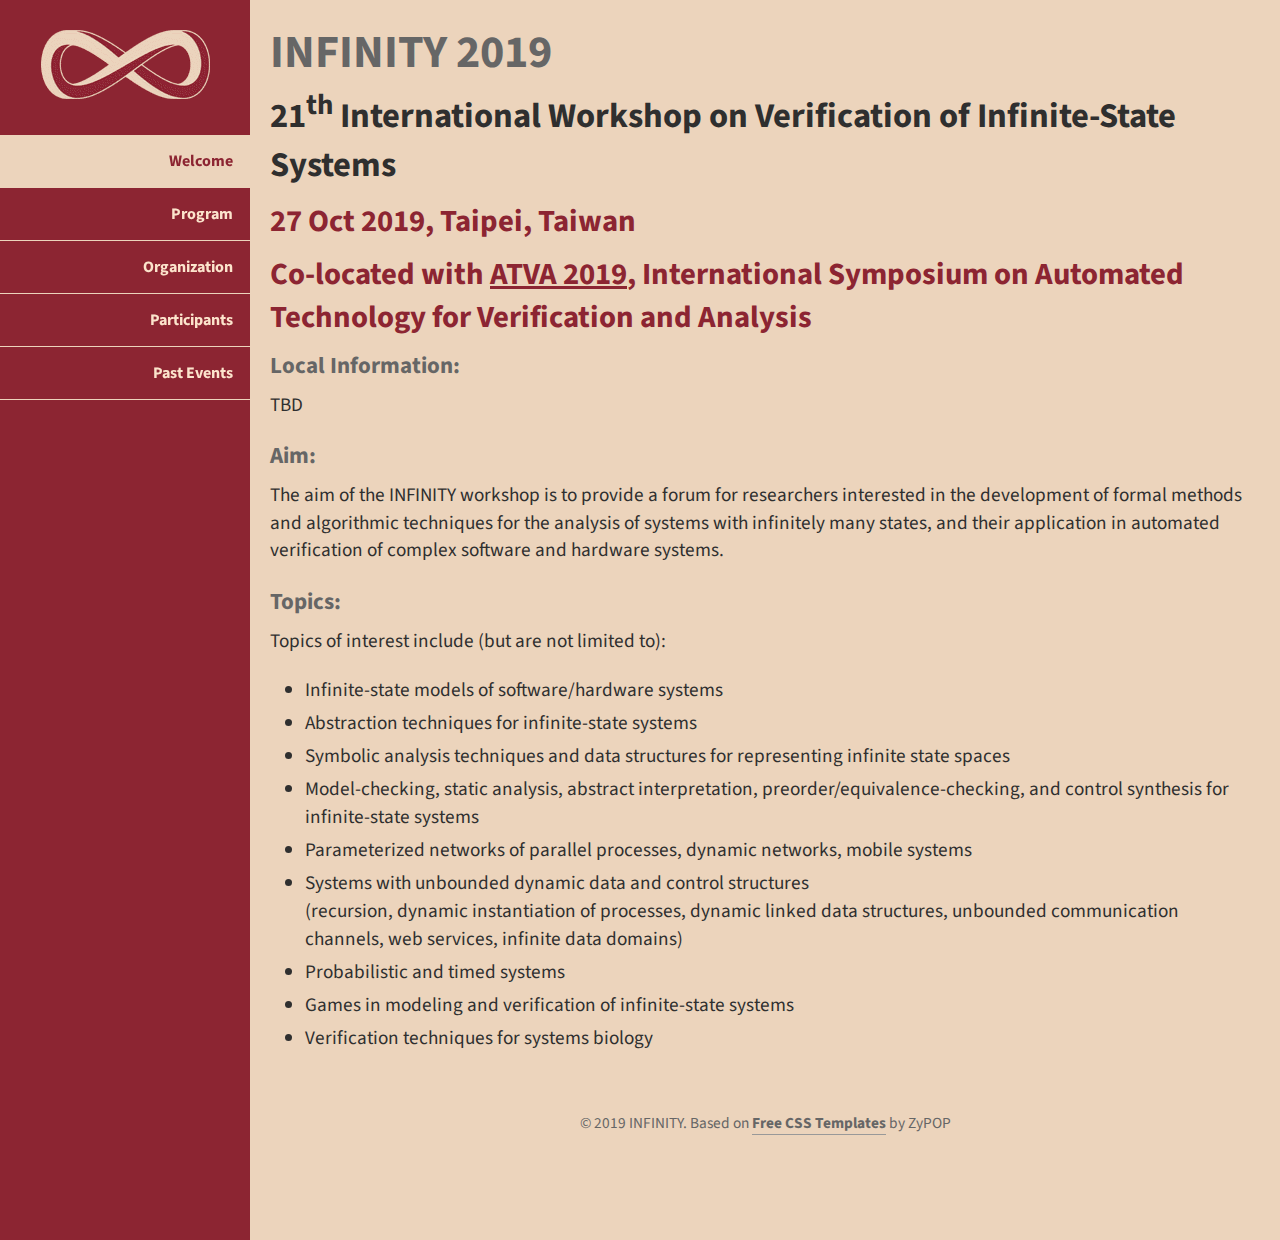
==== index.html @ cc86fb62 "init" ====
<!doctype html>
<html>
<head>
<meta http-equiv="Content-Type" content="text/html; charset=utf-8" />
<title>INFINITY 2019</title>
<link rel="stylesheet" href="./INFINITY_2019/styles.css" type="text/css" />
<!--[if lt IE 9]>
<script src="http://html5shiv.googlecode.com/svn/trunk/html5.js"></script>
<![endif]-->
<!--
anatine, a free CSS web template by ZyPOP (zypopwebtemplates.com/)

Download: http://zypopwebtemplates.com/

License: Creative Commons Attribution
//-->
<meta name="viewport" content="width=device-width, initial-scale=1">
<!--
<meta name="viewport" content="width=device-width, minimum-scale=1.0, maximum-scale=1.0" />
-->
</head>

<body>

<div id="main" class="width">

 <aside id="sidebar" class="column-left">
 
  <header>
   <img src="./INFINITY_2019/infinity.gif" alt="INFINITY">
  </header>
 
  <nav id="mainnav">
   <ul>
    <li class="selected-item"><a href="index.html">Welcome</a></li>
    <li><a href="program.html">Program</a></li>
    <li><a href="organization.html">Organization</a></li>
    <li><a href="participants.html">Participants</a></li>
    <li><a href="past.html">Past Events</a></li>
   </ul>
  </nav>
  
 </aside>
 
 <div id="content" class="column-right">
    

     <!-- Main page content goes here -->
 
     <h1>INFINITY 2019</h1>
     <h2>
         21<sup>th</sup>
         International Workshop
         on Verification of Infinite-State Systems
     </h2>
     <div class="key-info">
         <time datetime="2019-10-27">27 Oct 2019</time>,
         Taipei, Taiwan
     </div>
     <div class="key-info">
         Co-located with
         <a href="http://atva2019.iis.sinica.edu.tw/">ATVA 2019</a>,
         International Symposium on Automated Technology for Verification and Analysis
     </div>

     <h5>Local Information:</h5>
     <p>
      TBD
<!--        The workshop will take place in Room M1.04,
       click <a href="https://www.ru.is/media/baeklingar/Yfirlitskort_2011.pdf">here</a>
       for a plan of the building. -->
     </p>
     
     <h5>Aim:</h5>
     <p>
     The aim of the INFINITY workshop is to
     provide a forum for researchers interested in the development of formal methods and algorithmic techniques for
     the analysis of systems with infinitely many states,
 	and their application in automated verification
     of complex software and hardware systems. </p>
 
     <h5>Topics:</h5>
     <p>
     Topics of interest include (but are not limited to):
     </p>
     <!-- ul cannot be nested inside p, see html spec -->
       <UL>
         <LI>Infinite-state models of software/hardware systems</LI>
 	<LI>Abstraction techniques for infinite-state systems</LI>
         <LI>Symbolic analysis techniques and data structures for representing infinite state spaces</LI>
         <LI>Model-checking, static analysis, abstract interpretation, preorder/equivalence-checking, and control synthesis for infinite-state systems</LI>
         <LI>Parameterized networks of parallel processes, dynamic networks, mobile systems</LI>
         <LI>Systems with unbounded dynamic data and control structures<BR>(recursion, dynamic instantiation of processes, dynamic linked data structures, unbounded communication channels, web services, infinite data domains)</LI>
         <LI>Probabilistic and timed systems </LI>
         <LI>Games in modeling and verification of infinite-state systems</LI>
          <LI>Verification techniques for systems biology </LI>
       </UL>

     
     <!-- Main page content ends here -->


     <footer class="clear">
        <hr>
        <p>&copy; 2019 INFINITY. Based on <a href="http://zypopwebtemplates.com/">Free CSS Templates</a> by ZyPOP</p>
     </footer>
 </div>
 
 <div class="clear"></div>
</div>

</body>
</html>
---- INFINITY_2019/styles.css ----
@import url(http://fonts.googleapis.com/css?family=Source+Sans+Pro:400,700);

/** global **/
body {
	margin:0px auto;
	padding:0;
	background: #ecd4bc;
	font-family: "Source Sans Pro","sans-serif";
	font-size: 1.0em;
	color:#2f2f2f;

	/** to keep footer where it belongs to **/
	position: relative;
	min-height: 100%;
}
* {
	margin:0;
	padding:0;
}


/** element defaults **/
table {
	width:100%;
	text-align:left;
}

tr {
    border-color:#8c2532;
}

th, td {
	padding:5px 10px;
}
th {
    color:#ecd4bc;
	border-top:1px solid #222;
	background-color:#2F2F2F;
}
td {
    border-bottom:1px solid #f4f4f4;
}
code, blockquote {
	display:block;
	border-left:5px solid #ddd;
	padding:10px;
	margin-bottom:20px;
}
blockquote p {
	font-style:italic;
	font-family:Georgia, "Times New Roman", Times, serif;
	margin:0;
	height: 1%;
}
p {
	line-height:1.44em;
	margin-bottom:20px;
}
a {
	color:#8c2532;
}
a:hover {
	color:#000;
}
a:focus {
	outline:none;
}
a.button { 
    background-color: #8c2532;
    border-radius: 5px;
    color: #ecd4bc;
    display: inline-block;
    font-weight: bold;
    padding: 8px 22px;
    font-size: 0.8em;
    letter-spacing: 0.25px;
    text-decoration: none;
    text-transform: uppercase;
}

a.button-reversed { 
    background-color: #333;
}

a.button:hover {
	background-color: #669D48;
}

a.button-reversed:hover {
	background-color: #222;
}
fieldset {
	display:block;
	border:none;
	border-top:1px solid #e0e0e0;
}
fieldset legend {
	font-weight:bold;
	padding-right:10px;
	color:#999;
}
fieldset form {
	padding-top:15px;
}
fieldset p label {
	float:left;
	width:150px;
	font-family: "Source Sans Pro","sans-serif";
}
fieldset form input, fieldset form select, fieldset form textarea {
	padding:5px;
	color:#333333;
	font-size:13px;
	font-family: "Source Sans Pro","sans-serif";
	border:1px solid #ddd;
}
fieldset form input.formbutton {
border:none;
    background-color: #8c2532;
    border-radius: 5px;
    color: #FFFFFF;
    display: inline-block;
    font-weight: bold;
    padding: 8px 22px;
    font-size: 0.8em;
    letter-spacing: 0.25px;
    text-decoration: none;
    text-transform: uppercase;


}
h1 {
        color:#666;
	font-size:2.4em;
}
h2 {
	color:#2f2f2f;
	font-size:1.8em;
	font-weight:bold;
	padding-bottom:10px;
}
h3 {
	color:#8c2532;
	font-size:1.6em;
	padding-bottom:10px;
}
.key-info {
	color:#8c2532;
	font-size:1.6em;
	padding-bottom:10px;
        font-weight:bold;
}
h4 {
	padding-bottom:10px;
	font-size:1.4em;
	color:#000;
}
h5 {
	padding-bottom:10px;
	font-size:1.2em;
	color:#666666;
}
ul, ol {
	margin:0 0 35px 35px;
}
li {
	padding-bottom:5px;
}


.past-inf {
        color: #8c2532;
        font-weight: bold;
}

hr {
    display: none;
    background-color: #bbb;
    color: #bbb;
}


/** wrapper **/
div#wrapper {
	margin:0px auto;
	padding:0;
}

.width {
	width:auto;
	margin: 0 auto;
}




/** header **/
header {
	padding:30px 17px 30px;
	margin:0 auto;
        text-align: center;
}
header h1 { 
	text-align: right;
}

header h1 a,
header h1 a:hover,
header h1 a:visited {
	color: #ecd4bc;
	font-size: 1.5em;
	text-decoration: none;
	letter-spacing:-2px;
}

header h2 {
	color:#ecd4bc;
	text-align: right;
	font-size: 0.8em;
	font-weight: normal;
	padding-bottom:0;
	letter-spacing:0;
}


/** body **/
#main {
	padding: 0;
	background: #8c2532;
}

/** past events **/
ul.past-events {
    list-style-type: none;
}

/** content+sidebar styles **/
#content {
	margin-left: 250px;
	padding: 20px;
	background-color: #ecd4bc;
}
.column-left {
	float:left;
}
.column-right {
        height: 1200px;
}
aside#sidebar {
	width:250px;
	position: fixed;
}
nav#mainnav ul {
	padding: 0;
	margin: 0;
	list-style: none;
}

nav#mainnav li {
	padding:0;
	border-bottom: 1px solid #ecd4bc;
	border-top: 0px;
}
nav#mainnav li.selected-item  {
	border-top:none;
}
nav#mainnav li.selected-item a,
nav#mainnav li.selected-item a:hover {
	color:#8c2532;
	font-weight:bold;
	background: #ecd4bc;
}
nav#mainnav li a:hover {
	background:#ecd4bc;
	color: #666666;
	text-decoration:none;
}
nav#mainnav li a {
	color: #fce4cc;
	display: block;
	padding: 15px 17px;
	text-align: right;
	font-weight:  bold;
	text-decoration: none;
}


#content {
    font-size: 1.2em;
}


article {
    padding: 10px 10px 30px;
	font-size: 1.2em;
border-bottom: 1px solid #eee;
}

article h2 {
    padding-bottom: 0;
	letter-spacing: -2px;
   font-size: 2.5em;
}

article .article-info {
  color: #C0c0c0;
font-size: 0.92em;
padding: 0px 0px 10px;
}

article .article-info a { 
	color: #ccc;
}



/** footer **/
footer {
    padding:20px 0px;

    /** to keep footer where it belongs to **/
    /**
    position: absolute;
    right: 0;
    bottom: 0;
    left: 0;
   *//
}

footer p {
	color:#666;
	margin:0;
	font-size:0.8em;
	text-align: center;
}
footer p a {
	color:#666;
	font-weight:bold;
	text-decoration:none;
	border-bottom:1px solid #999;
}
footer p a:hover { color:#333; border-bottom-color: #333; }


/** clear fix **/
.clear:after {
	display: block;
	clear: both;
	visibility: hidden;
	line-height: 0;
	height: 0;
}
 
.clear {
	clear: both;
	display: inline-block;
}
.clear {
	display: block;
}





@media screen and (max-width: 740px) {

	body { font-size: 0.9em; }	


	.width { width:auto; padding-left: 10px; padding-right: 10px; }

	.column-left, .column-right { margin:0px; }

	header h1, header h2, nav#mainnav li a { text-align:center; }
	
	#content, aside#sidebar { position: relative; float: none; width: auto; margin-left: 0; }

	
}


@media screen and (max-width: 540px) {

	body { font-size: 0.8em; }

	header, header h1 a, header h1 a:hover { text-align: center; padding: 10px 0 0 0; font-size: 1.1em; }


	nav#mainnav ul li a { margin-top: 0; padding: 1em; }


}
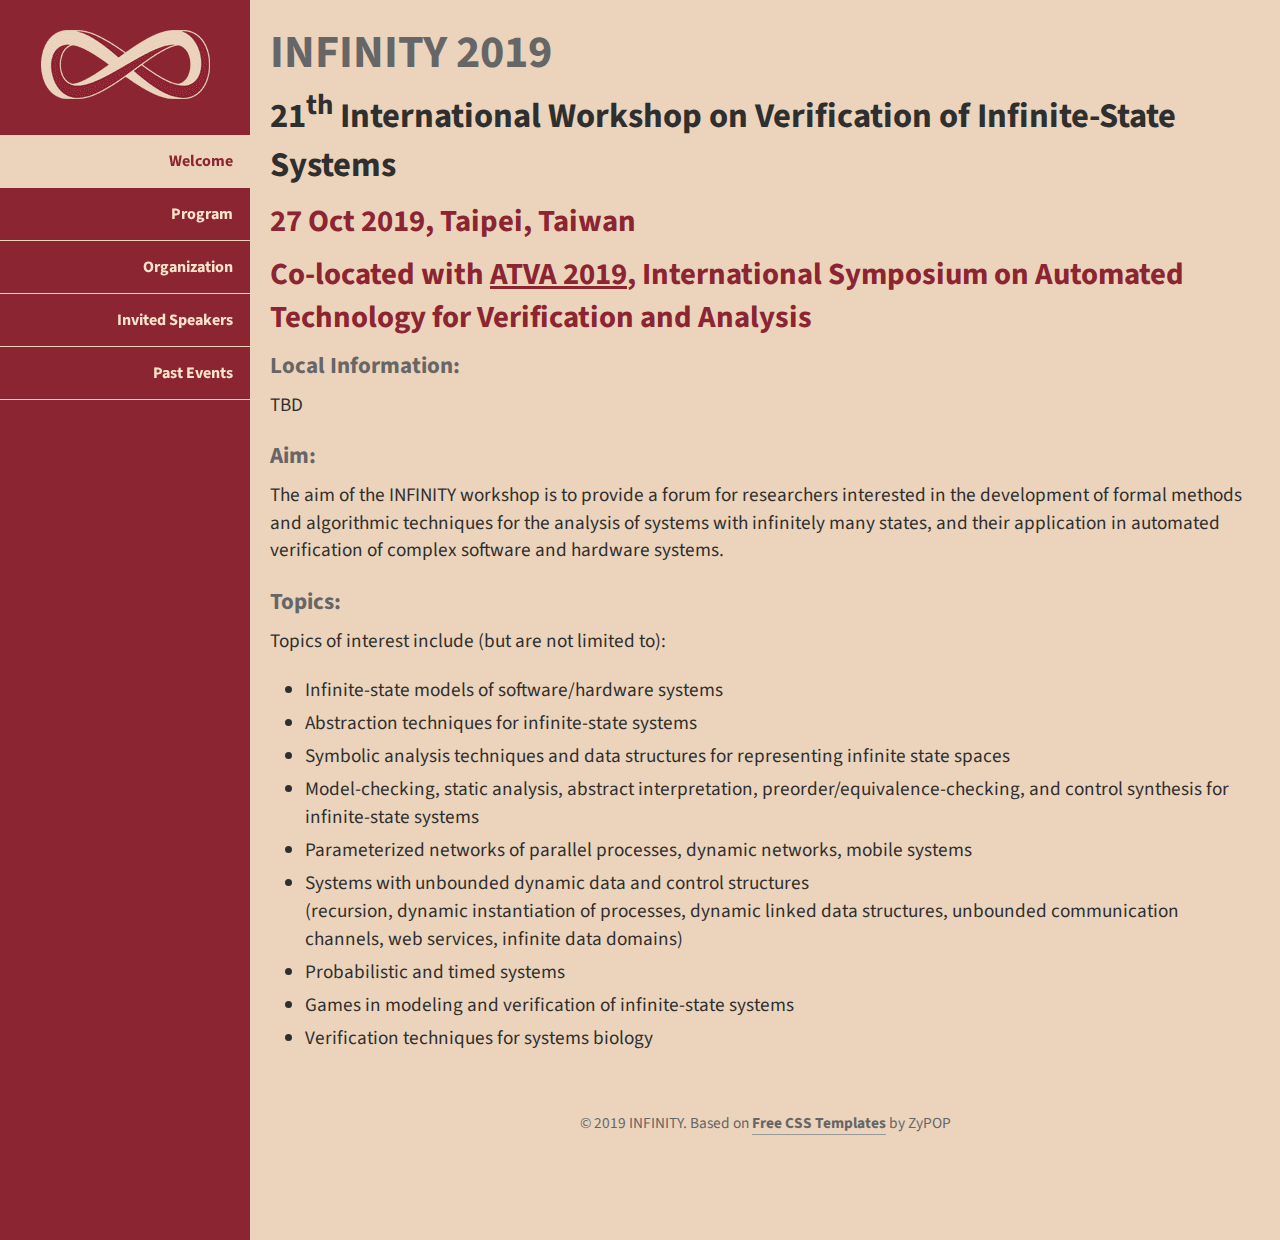
==== commit 9b7b4e95: "add speaker list" ====
--- a/index.html
+++ b/index.html
@@ -35,7 +35,7 @@
     <li class="selected-item"><a href="index.html">Welcome</a></li>
     <li><a href="program.html">Program</a></li>
     <li><a href="organization.html">Organization</a></li>
-    <li><a href="participants.html">Participants</a></li>
+    <li><a href="speaker.html">Invited Speakers</a></li>
     <li><a href="past.html">Past Events</a></li>
    </ul>
   </nav>
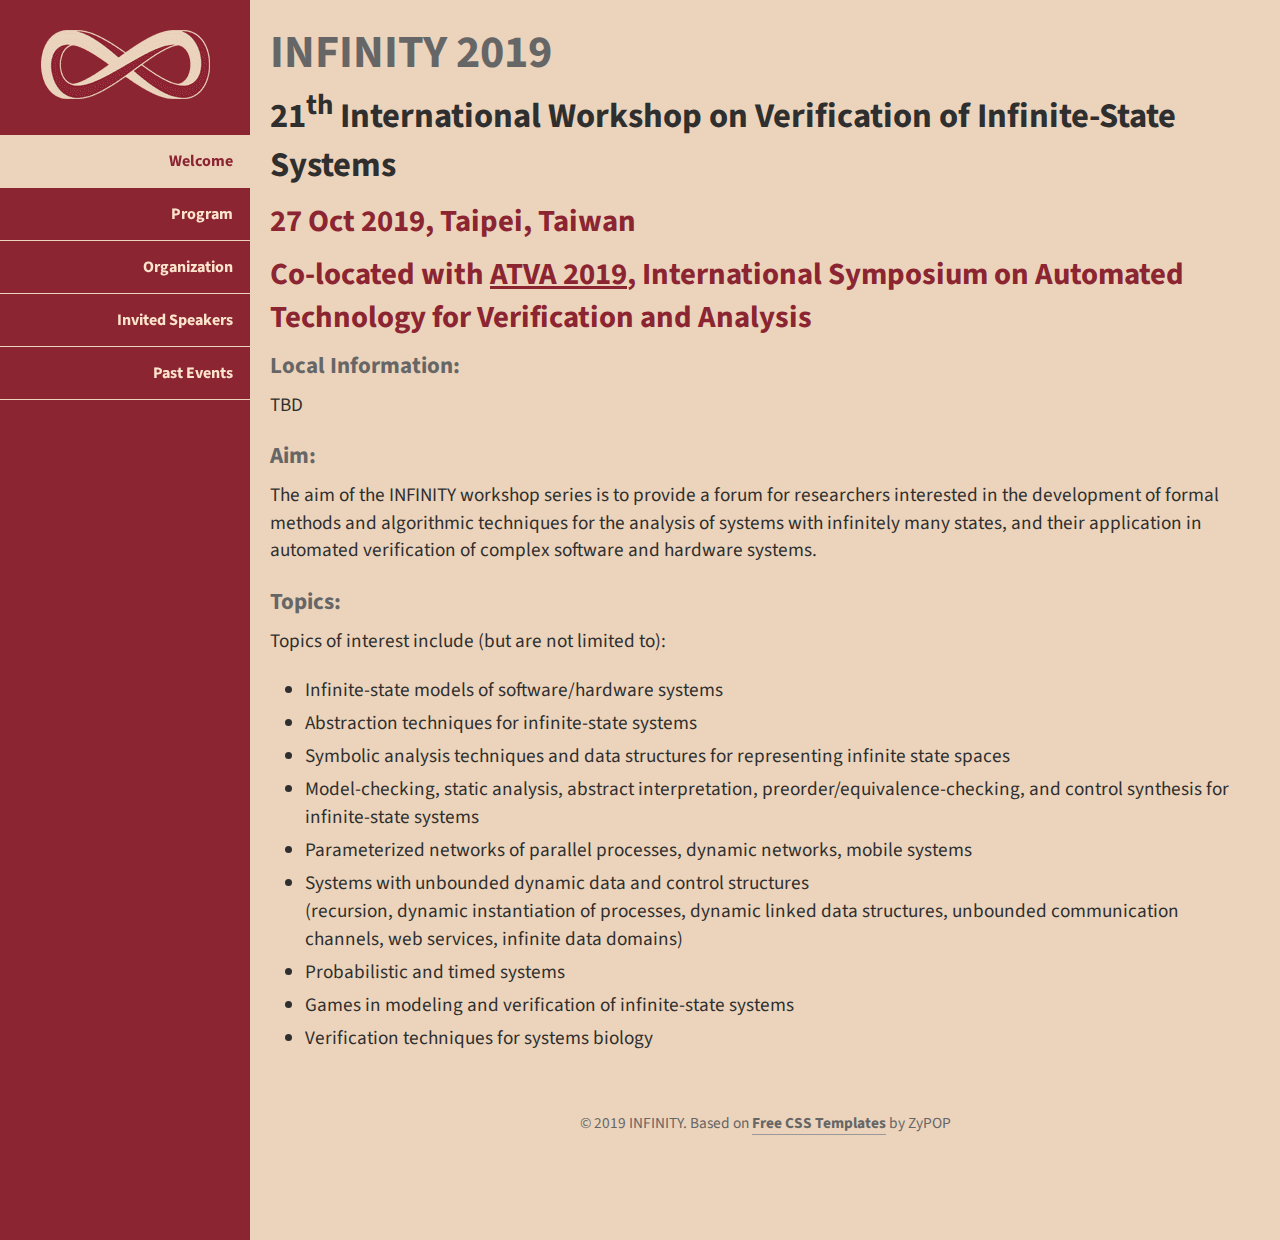
==== commit f44c1d7c: "Sven edit" ====
--- a/index.html
+++ b/index.html
@@ -9,9 +9,7 @@
 <![endif]-->
 <!--
 anatine, a free CSS web template by ZyPOP (zypopwebtemplates.com/)
-
 Download: http://zypopwebtemplates.com/
-
 License: Creative Commons Attribution
 //-->
 <meta name="viewport" content="width=device-width, initial-scale=1">
@@ -73,7 +71,7 @@
      
      <h5>Aim:</h5>
      <p>
-     The aim of the INFINITY workshop is to
+     The aim of the INFINITY workshop series is to
      provide a forum for researchers interested in the development of formal methods and algorithmic techniques for
      the analysis of systems with infinitely many states,
  	and their application in automated verification
@@ -111,3 +109,6 @@
 
 </body>
 </html>
+
+
+
